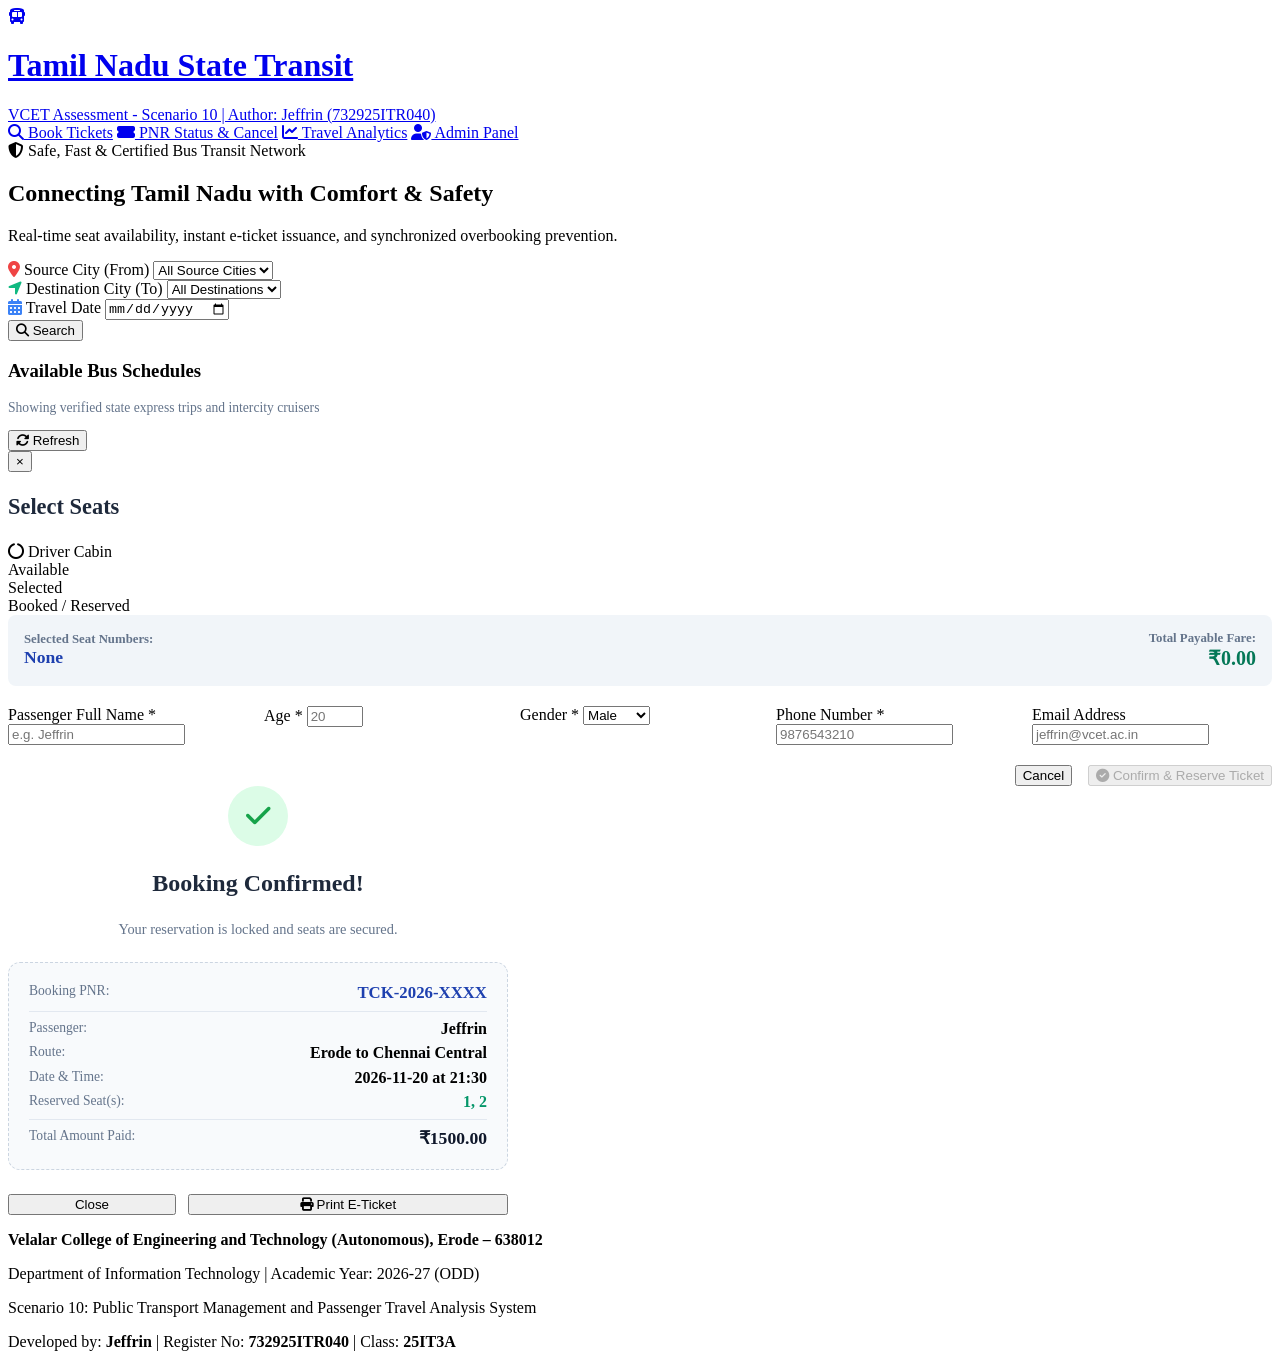
==== src/main/resources/static/index.html @ b1ef6224 "Initial commit: Public Transport Management System - VCET Scenario 10 (Jeffrin 732925ITR040)" ====
<!DOCTYPE html>
<html lang="en">
<head>
    <meta charset="UTF-8">
    <meta name="viewport" content="width=device-width, initial-scale=1.0">
    <title>Public Transport Management System | VCET IT</title>
    <link rel="stylesheet" href="https://cdnjs.cloudflare.com/ajax/libs/font-awesome/6.4.0/css/all.min.css">
    <link rel="stylesheet" href="/css/styles.css">
</head>
<body>

    <!-- Navigation Header -->
    <header class="navbar">
        <div class="nav-container">
            <a href="/" class="nav-brand">
                <div class="brand-icon"><i class="fas fa-bus"></i></div>
                <div class="brand-text">
                    <h1>Tamil Nadu State Transit</h1>
                    <span>VCET Assessment - Scenario 10 | Author: Jeffrin (732925ITR040)</span>
                </div>
            </a>
            <nav class="nav-links">
                <a href="/" class="nav-link active"><i class="fas fa-search"></i> Book Tickets</a>
                <a href="/ticket.html" class="nav-link"><i class="fas fa-ticket-alt"></i> PNR Status & Cancel</a>
                <a href="/reports.html" class="nav-link"><i class="fas fa-chart-line"></i> Travel Analytics</a>
                <a href="/admin.html" class="nav-link"><i class="fas fa-user-shield"></i> Admin Panel</a>
            </nav>
        </div>
    </header>

    <!-- Hero Section -->
    <section class="hero-banner">
        <div class="hero-content">
            <span class="hero-tag"><i class="fas fa-shield-alt"></i> Safe, Fast & Certified Bus Transit Network</span>
            <h2 class="hero-title">Connecting Tamil Nadu with Comfort & Safety</h2>
            <p class="hero-subtitle">Real-time seat availability, instant e-ticket issuance, and synchronized overbooking prevention.</p>
        </div>
    </section>

    <!-- Search Box -->
    <div class="search-card">
        <form onsubmit="handleSearch(event)" class="search-grid">
            <div class="form-group">
                <label><i class="fas fa-map-marker-alt" style="color: #ef4444;"></i> Source City (From)</label>
                <select id="searchSource" class="form-control">
                    <option value="">All Source Cities</option>
                </select>
            </div>
            <div class="form-group">
                <label><i class="fas fa-location-arrow" style="color: #10b981;"></i> Destination City (To)</label>
                <select id="searchDestination" class="form-control">
                    <option value="">All Destinations</option>
                </select>
            </div>
            <div class="form-group">
                <label><i class="fas fa-calendar-alt" style="color: #3b82f6;"></i> Travel Date</label>
                <input type="date" id="searchDate" class="form-control">
            </div>
            <button type="submit" class="btn-primary">
                <i class="fas fa-search"></i> Search
            </button>
        </form>
    </div>

    <!-- Main Schedules Listing -->
    <main class="container">
        <div class="section-header">
            <div>
                <h3 class="section-title">Available Bus Schedules</h3>
                <p style="font-size: 0.85rem; color: #64748b;">Showing verified state express trips and intercity cruisers</p>
            </div>
            <button class="btn-secondary" onclick="loadSchedules()">
                <i class="fas fa-sync-alt"></i> Refresh
            </button>
        </div>

        <div id="scheduleList" class="bus-list">
            <!-- Dynamic Bus Cards Populated via JS -->
        </div>
    </main>

    <!-- Interactive Seat Selection Modal -->
    <div id="seatModal" class="modal-overlay">
        <div class="modal-content">
            <button class="modal-close" onclick="closeSeatModal()">&times;</button>
            <h3 id="modalRoute" style="font-size: 1.4rem; font-weight: 800; color: #1e293b;">Select Seats</h3>
            <p id="modalBusInfo" style="font-size: 0.85rem; color: #64748b; margin-top: 0.25rem;"></p>

            <div class="seat-matrix-wrapper">
                <div class="bus-cabin">
                    <div class="steering-wheel"><i class="fas fa-circle-notch"></i> Driver Cabin</div>
                    <div id="seatGrid" class="seat-grid">
                        <!-- Seats generated dynamically -->
                    </div>
                </div>

                <div class="seat-legend">
                    <div class="legend-item"><div class="legend-box legend-available"></div> Available</div>
                    <div class="legend-item"><div class="legend-box legend-selected"></div> Selected</div>
                    <div class="legend-item"><div class="legend-box legend-booked"></div> Booked / Reserved</div>
                </div>
            </div>

            <!-- Booking Form -->
            <form id="bookingForm" onsubmit="handleBookingSubmit(event)">
                <div style="background: #f1f5f9; padding: 1rem; border-radius: 8px; margin-bottom: 1.25rem; display: flex; justify-content: space-between; align-items: center;">
                    <div>
                        <div style="font-size: 0.8rem; color: #64748b; font-weight: 600;">Selected Seat Numbers:</div>
                        <div id="selectedSeatsDisplay" style="font-weight: 800; color: #1e40af; font-size: 1.1rem;">None</div>
                    </div>
                    <div style="text-align: right;">
                        <div style="font-size: 0.8rem; color: #64748b; font-weight: 600;">Total Payable Fare:</div>
                        <div id="totalFareDisplay" style="font-weight: 800; color: #047857; font-size: 1.25rem;">₹0.00</div>
                    </div>
                </div>

                <div style="display: grid; grid-template-columns: repeat(auto-fit, minmax(200px, 1fr)); gap: 1rem; margin-bottom: 1.25rem;">
                    <div class="form-group">
                        <label>Passenger Full Name *</label>
                        <input type="text" id="passName" class="form-control" placeholder="e.g. Jeffrin" required>
                    </div>
                    <div class="form-group">
                        <label>Age *</label>
                        <input type="number" id="passAge" class="form-control" placeholder="20" min="1" max="110" required>
                    </div>
                    <div class="form-group">
                        <label>Gender *</label>
                        <select id="passGender" class="form-control" required>
                            <option value="MALE">Male</option>
                            <option value="FEMALE">Female</option>
                            <option value="OTHER">Other</option>
                        </select>
                    </div>
                    <div class="form-group">
                        <label>Phone Number *</label>
                        <input type="tel" id="passPhone" class="form-control" placeholder="9876543210" pattern="[0-9]{10}" required>
                    </div>
                    <div class="form-group">
                        <label>Email Address</label>
                        <input type="email" id="passEmail" class="form-control" placeholder="jeffrin@vcet.ac.in">
                    </div>
                </div>

                <div style="display: flex; gap: 1rem; justify-content: flex-end;">
                    <button type="button" class="btn-secondary" onclick="closeSeatModal()">Cancel</button>
                    <button type="submit" id="confirmBookingBtn" class="btn-primary" disabled>
                        <i class="fas fa-check-circle"></i> Confirm & Reserve Ticket
                    </button>
                </div>
            </form>
        </div>
    </div>

    <!-- Ticket Confirmation Modal -->
    <div id="ticketModal" class="modal-overlay">
        <div class="modal-content" style="max-width: 500px; text-align: center;">
            <div style="width: 60px; height: 60px; background: #dcfce7; color: #16a34a; border-radius: 50%; display: flex; align-items: center; justify-content: center; font-size: 1.75rem; margin: 0 auto 1rem;">
                <i class="fas fa-check"></i>
            </div>
            <h3 style="font-size: 1.5rem; font-weight: 800; color: #1e293b;">Booking Confirmed!</h3>
            <p style="color: #64748b; font-size: 0.9rem; margin-top: 0.25rem;">Your reservation is locked and seats are secured.</p>

            <div style="background: #f8fafc; border: 1.5px dashed #cbd5e1; border-radius: 12px; padding: 1.25rem; margin: 1.5rem 0; text-align: left;">
                <div style="display: flex; justify-content: space-between; border-bottom: 1px solid #e2e8f0; padding-bottom: 0.5rem; margin-bottom: 0.5rem;">
                    <span style="color: #64748b; font-size: 0.85rem;">Booking PNR:</span>
                    <strong id="ticketPnr" style="color: #1e40af; font-size: 1.05rem;">TCK-2026-XXXX</strong>
                </div>
                <div style="display: flex; justify-content: space-between; margin-bottom: 0.4rem;">
                    <span style="color: #64748b; font-size: 0.85rem;">Passenger:</span>
                    <strong id="ticketPassenger">Jeffrin</strong>
                </div>
                <div style="display: flex; justify-content: space-between; margin-bottom: 0.4rem;">
                    <span style="color: #64748b; font-size: 0.85rem;">Route:</span>
                    <strong id="ticketRoute">Erode to Chennai Central</strong>
                </div>
                <div style="display: flex; justify-content: space-between; margin-bottom: 0.4rem;">
                    <span style="color: #64748b; font-size: 0.85rem;">Date & Time:</span>
                    <strong id="ticketDate">2026-11-20 at 21:30</strong>
                </div>
                <div style="display: flex; justify-content: space-between; margin-bottom: 0.4rem;">
                    <span style="color: #64748b; font-size: 0.85rem;">Reserved Seat(s):</span>
                    <strong id="ticketSeats" style="color: #059669;">1, 2</strong>
                </div>
                <div style="display: flex; justify-content: space-between; border-top: 1px solid #e2e8f0; padding-top: 0.5rem; margin-top: 0.5rem;">
                    <span style="color: #64748b; font-size: 0.85rem;">Total Amount Paid:</span>
                    <strong id="ticketAmount" style="color: #0f172a; font-size: 1.1rem;">₹1500.00</strong>
                </div>
            </div>

            <div style="display: flex; gap: 0.75rem;">
                <button class="btn-secondary" style="flex: 1;" onclick="closeTicketModal()">Close</button>
                <button class="btn-primary" style="flex: 2;" onclick="window.print()"><i class="fas fa-print"></i> Print E-Ticket</button>
            </div>
        </div>
    </div>

    <!-- Footer -->
    <footer>
        <p><strong>Velalar College of Engineering and Technology (Autonomous), Erode – 638012</strong></p>
        <p>Department of Information Technology | Academic Year: 2026-27 (ODD)</p>
        <p>Scenario 10: Public Transport Management and Passenger Travel Analysis System</p>
        <p>Developed by: <strong>Jeffrin</strong> | Register No: <strong>732925ITR040</strong> | Class: <strong>25IT3A</strong></p>
    </footer>

    <script src="/js/app.js"></script>
</body>
</html>
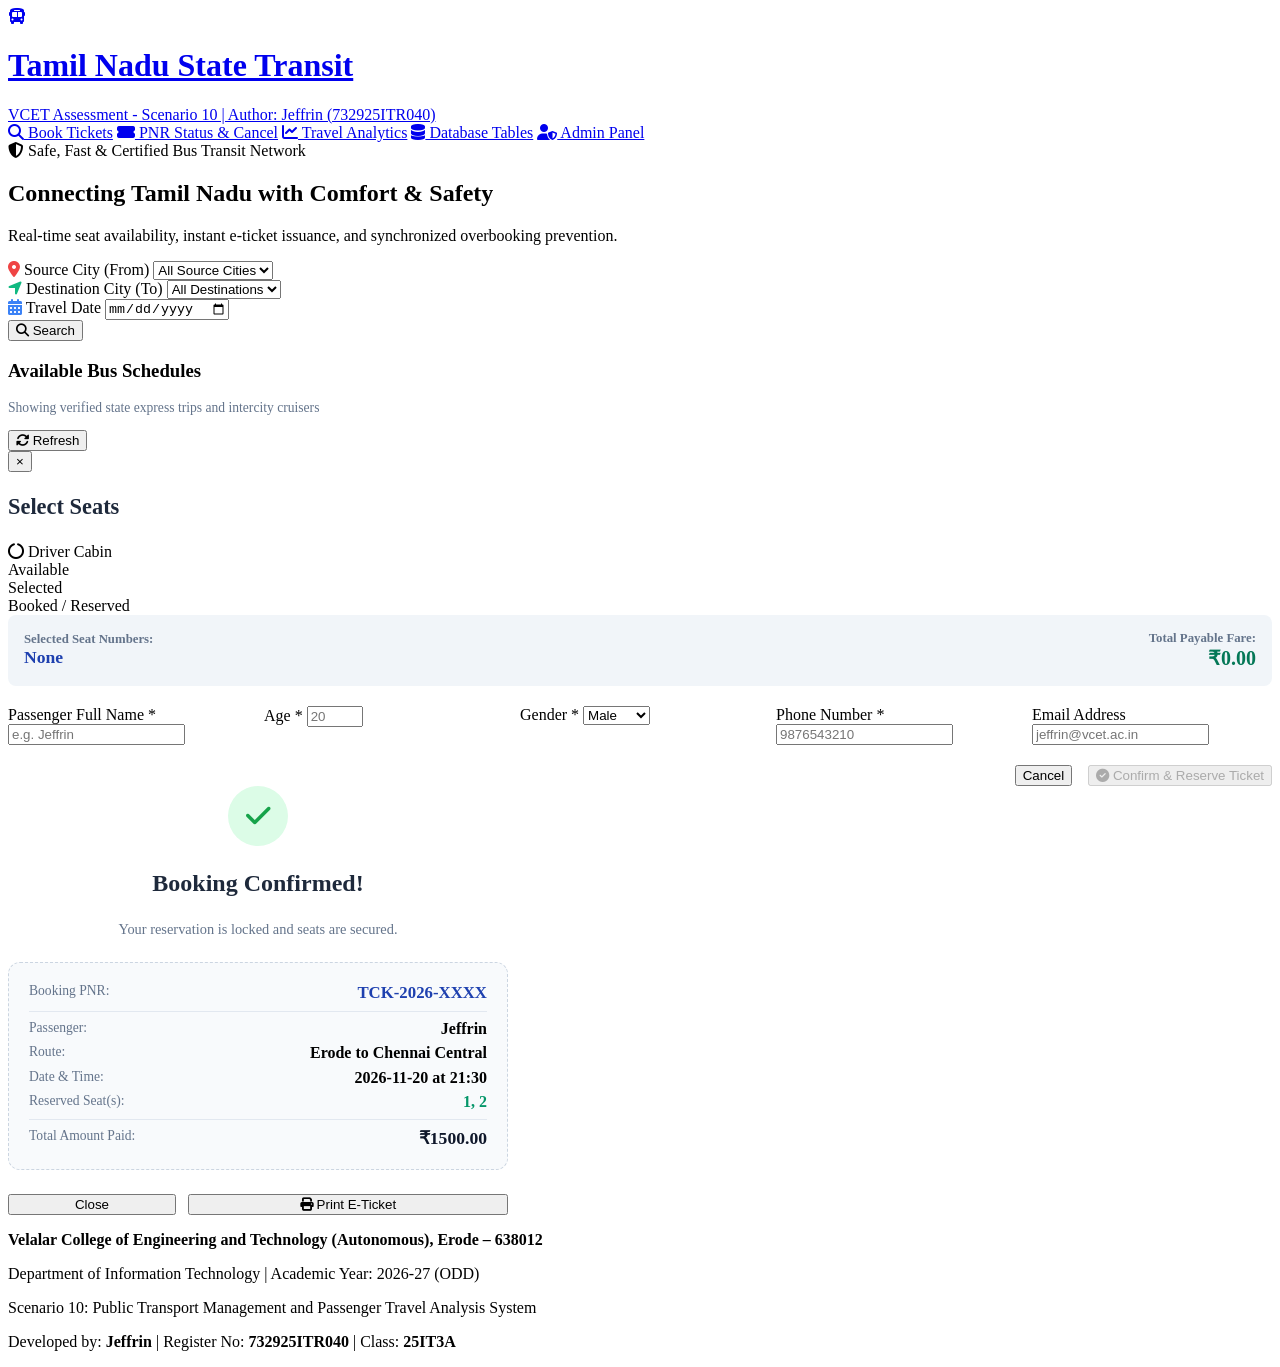
==== commit 0798d078: "Add interactive database result tables inspector and /api/db/all-tables endpoint" ====
--- a/src/main/resources/static/index.html
+++ b/src/main/resources/static/index.html
@@ -23,6 +23,7 @@
                 <a href="/" class="nav-link active"><i class="fas fa-search"></i> Book Tickets</a>
                 <a href="/ticket.html" class="nav-link"><i class="fas fa-ticket-alt"></i> PNR Status & Cancel</a>
                 <a href="/reports.html" class="nav-link"><i class="fas fa-chart-line"></i> Travel Analytics</a>
+                <a href="/database.html" class="nav-link"><i class="fas fa-database"></i> Database Tables</a>
                 <a href="/admin.html" class="nav-link"><i class="fas fa-user-shield"></i> Admin Panel</a>
             </nav>
         </div>
